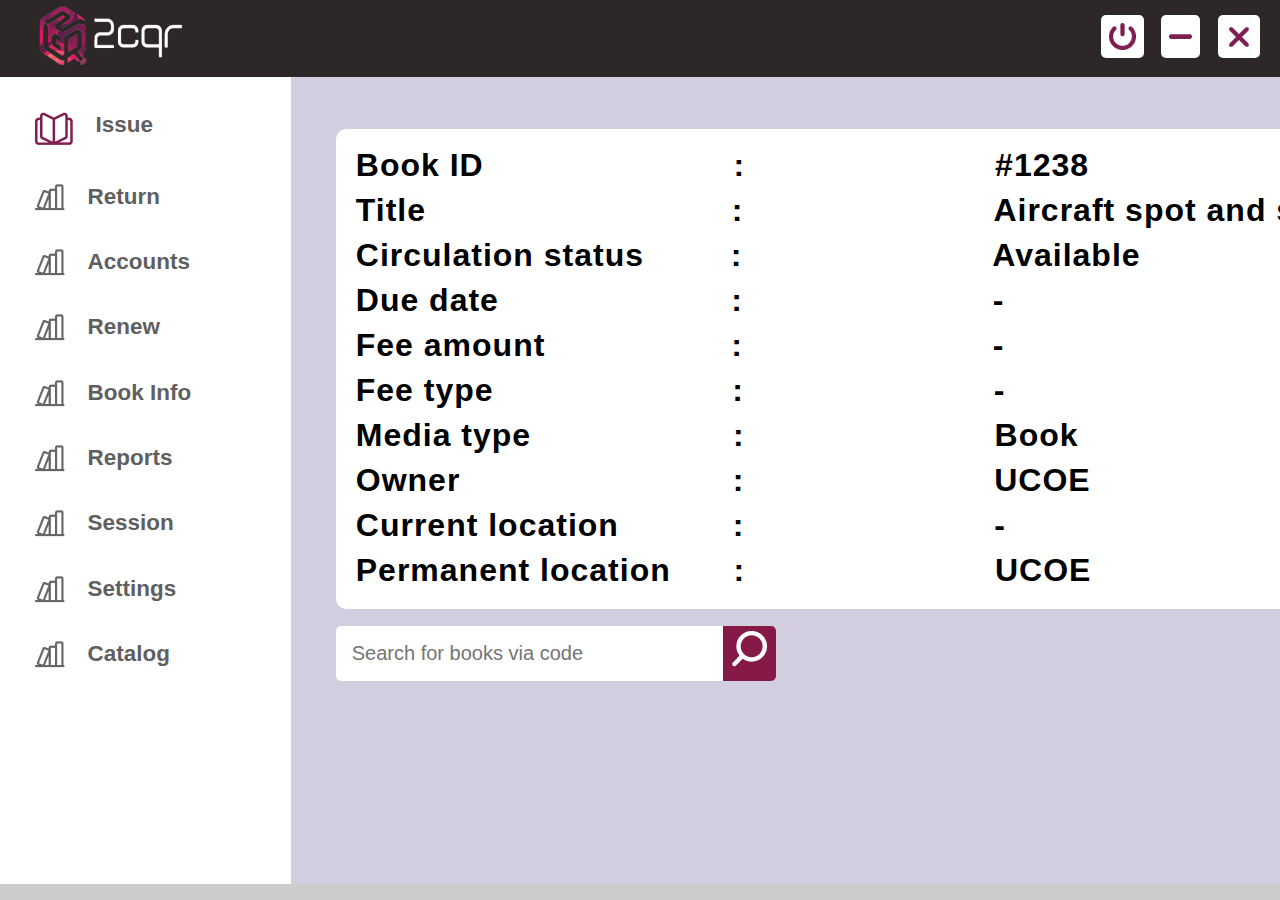
==== page10.html @ 668a7322 "update" ====
<!DOCTYPE html>
<html lang="en">
  <head>
    <meta charset="UTF-8" />
    <meta http-equiv="X-UA-Compatible" content="IE=edge" />
    <meta name="viewport" content="width=device-width, initial-scale=1.0" />
    <title>2CQR</title>
    <link rel="stylesheet" href="./style.css" />

    
      <!-- favicon -->
  <link rel="shortcut icon" href="./images/2CQR-Favicon.png" type="image/x-icon">

  <!-- font awesome cdn -->
  <link rel="stylesheet" href="https://cdnjs.cloudflare.com/ajax/libs/font-awesome/6.4.0/css/all.min.css" integrity="sha512-iecdLmaskl7CVkqkXNQ/ZH/XLlvWZOJyj7Yy7tcenmpD1ypASozpmT/E0iPtmFIB46ZmdtAc9eNBvH0H/ZpiBw==" crossorigin="anonymous" referrerpolicy="no-referrer" />


  </head>
  <body>
    <nav>
      <div class="logo">
        <img src="./images/2CQR-Logo.png" alt="" />
      </div>
      <div class="nav-button">
        <img src="./images/Off.png" alt="" />
        <img src="./images/Mini.png" alt="" />
        <img src="./images/Close.png" alt="" />
      </div>
    </nav>

    <div class="page-9">
      <div class="section-item fixed">
        <div class="section-icon">
          <img src="./images/Menu-icon-active.png" alt="" />
          <a href="http://127.0.0.1:5501/page2.html"><h3>Issue</h3></a>
        </div>
        <div class="section-icon">
          <img src="./images/Menu-icon-inactive.png" alt="" />
          <a href="http://127.0.0.1:5501/page2-5.html"><h3>Return</h3></a>
        </div>
        <div class="section-icon">
          <img src="./images/Menu-icon-inactive.png" alt="" />
          <a href="http://127.0.0.1:5501/page8-5.html.html"><h3>Accounts</h3></a>
        </div>
        <div class="section-icon">
          <img src="./images/Menu-icon-inactive.png" alt="" />
          <a href="http://127.0.0.1:5501/page8.html.html"><h3>Renew</h3></a>
        </div>
        <div class="section-icon">
          <img src="./images/Menu-icon-inactive.png" alt="" />
          <a href="http://127.0.0.1:5501/page10.html"><h3>Book Info</h3></a>
        </div>
        <div class="section-icon">
          <img src="./images/Menu-icon-inactive.png" alt="" />
           <a href="https://2cqr.in/"> <h3>Reports</h3></a>
        </div>
        <div class="section-icon">
          <img src="./images/Menu-icon-inactive.png" alt="" />
           <a href="https://2cqr.in/"> <h3>Session</h3></a>
        </div>
        <div class="section-icon">
          <img src="./images/Menu-icon-inactive.png" alt="" />
          <a href="http://127.0.0.1:5501/page11.html"><h3>Settings</h3></a>
        </div>
        <div class="section-icon">
          <img src="./images/Menu-icon-inactive.png" alt="" />
          <a href="https://2cqr.in/"> <h3>Catalog</h3></a>
        </div>
      </div>
      <div class="section-content position">
        <div class="addres">
          <h1>Book ID            <span class="span-1">:</span>  <span class="span"> #1238</span></h1>
          <h1>Title         <span class="span-2">:</span>    <span class="span">Aircraft spot and seam welding</span></h1>
          <h1>Circulation status          <span class="span-3">:</span>     <span class="span"> Available</span></h1>
          <h1>Due date           <span class="span-4">:</span>   <span class="span"> - </span></h1>
          <h1>Fee amount         <span class="span-5">:</span>     <span class="span"> - </span></h1>
          <h1>Fee type           <span class="span-6">:</span>  <span class="span"> - </span></h1>
          <h1>Media type         <span class="span-7">:</span>     <span class="span"> Book</span></h1>
          <h1>Owner       <span class="span-8">:</span>     <span class="span"> UCOE</span></h1>
          <h1>Current location          <span class="span-9">:</span>     <span class="span"> -</span></h1>
          <h1>Permanent location         <span class="span-10">:</span>    <span class="span"> UCOE</span></h1>
          
        </div>
      <div class="forward">
        <div class="serch">
            <input type="text" placeholder="Search for books via code" />
            <span><img src="./images/Search-icon.png" /></span>
        </div>
        <div class="button">
            <a href="http://127.0.0.1:5501/page9.html"><button class="back">Back</button></a>
            <a href="http://127.0.0.1:5501/page11.html"><button class="Confime">Confirm</button></a>
        </div>
       </div>
      
    </div>
</div>


    <script src="./script.js"></script>
  </body>
</html>
---- style.css ----
/* 
body {
  display: flex;
  justify-content: center;
  height: 100%;
  width: 100%;
  flex-direction: column;
} */

body{
  background-color:  #cccccc;
}

.h5{
  text-align: center;
  font-size: 25px;
  color: #2d2727;
  margin-left: 96px;
    margin-top: 46px;
}

.fa-user:before {
  content: "\f007";
  padding: 20px;
}

.fa-lock:before {
  content: "\f023";
  padding: 20px;
}

.container {
  width: 20rem;
  margin: 0 auto;
  padding-top: 100px;
}

h2 {
  text-align: center;
  margin-bottom: 19px;
  font-size: 30px;
  letter-spacing: 3px;
  color: #851a48;
}

.input-group {
  margin-bottom: 40px;
}

#loginForm {
  background-color: #e5cbd1;
  align-items: center;
  display: flex;
  flex-direction: column;
  border-radius: 20px;
  width: 27rem;
  padding: 30px;
}

.img-new-profile {
  width: 100px;
  justify-content: center;
  margin-top: -5rem;
  margin-bottom: 2rem;
}

.remember {
  display: flex;
  flex-direction: row;
  font-size: 20px;
  font-weight: 600;
  color: #851a48;
}

#rememberMe {
  margin-top: -14px;
  margin-left: -43px;
}

.input-group input {
  width: 110%;
  padding: 10px 30px;
  font-size: 16px;
  border-radius: 5px;
  border: 2px solid white;
}

.input-group input[type="checkbox"] {
  width: 20px;
  display: inline;
  margin-right: 5px;
}

button[type="submit"] {
  width: 10rem;
  padding: 20px;
  font-size: 20px;
  font-weight: 600;
  text-transform: uppercase;
  letter-spacing: 1px;
  color: white;
  border-radius: 40px;
  background-color: #851a48;
  border: 2px solid #851a48;
  margin-bottom: 20px;
}

#forgotLink {
  text-align: center;
  color: #851a48;
  font-weight: 700;
  padding: 20px;
}

/*navbar css */

* {
  margin: 0;
  padding: 0;
  box-sizing: border-box;
  font-family: sans-serif;
}

nav {
  display: flex;
  align-items: center;
  justify-content: space-between;
  background-color: #2d2727;
  padding: 6px 20px;
}

.logo {
  cursor: pointer;
}

.nav-button img {
  padding: 0.5rem;
  background-color: white;
  margin-left: 0.8rem;
  border-radius: 5px;
  cursor: pointer;
  transition: 0.2s;
}

/* .nav-button img:hover {
  background-color: rgb(0, 235, 235);
} */

.nav-button img:nth-child(2) {
  padding-bottom: 1.17rem;
  padding-top: 1.2rem;
}

.nav-button img:nth-child(3) {
  padding-bottom: 0.7rem;
  padding-top: 0.76rem;
  padding-left: 0.7rem;
  padding-right: 0.7rem;
}

.section-icon {
  background-color: white;
  display: flex;
  align-items: flex-start;
  gap: 1.4rem;
  padding: 1.2rem;
  font-size: 1.2rem;
  font-weight: 300;
  color: rgb(77, 77, 77);
  cursor: pointer;
}

.section-icon:hover {
  background-color:  #e5cbd1;
 
}

.section-icon h3 {
  width: 10rem;
}

.section-item {
  padding: 1rem 1rem;
  background-color: white;
}

.page-2 {
  display: flex;
  background-color: #d3cedf;
}

.page-2 .section-content {
  display: flex;
  flex-direction: column;
  align-items: center;
  justify-content: center;
  width: 100%;
  height: 89.7vh;
  gap: 1.5rem;
}

.page-2 .section-content img {
  width: 16rem;
}

.page-2 .section-content p {
  text-decoration: underline;
  font-size: 1.1rem;
  color: rgb(80, 80, 80);
  letter-spacing: 2px;
  cursor: pointer;
}

/*page-3 */

.page-3 {
  display: flex;
  background-color: #d3cedf;
  height: 89.7vh;
  width: 100%;
}
.page-3 .section-content {
  display: flex;
  flex-direction: column;
  align-items: flex-start;
  padding: 20px 45px;
}

.page-3 .addres h1 {
  font-size: 3.5rem;
  letter-spacing: 2px;
  margin-bottom: 0.6rem;
}

.page-3 .addres h4 {
  font-size: 1.3rem;
  font-weight: 600;
  letter-spacing: 1px;
  margin-bottom: 1rem;
}

.page-3 .items {
  background-color: white;
  padding: 1rem;
  width: 100%;
  height: 55vh;
  border-radius: 10px;
}

.page-3 .item-item {
  display: flex;
  align-items: center;
  justify-content: space-between;
}

.input-icons i {
  position: absolute;
}

.input-icons {
  width: 100%;
  margin-bottom: 10px;
}

.icons-fa {
  padding: 10px 0px;
  color: gray;
  min-width: 30px;
  text-align: center;
}

.input-group {
  width: 100%;
  padding: 10px;
  text-align: center;
}

.page-3 .item-item p {
  font-size: 1.1rem;
  letter-spacing: 1px;
  color: black;
}

.page-3 .item-item .item-left,
.item-right {
  display: flex;
  gap: 1.5rem;
}

.page-3 .forward {
  display: flex;
  align-items: center;
  justify-content: space-between;
  gap: 35rem;
  padding: 1rem 0;
  font-size: 20px;
}

/* .new-icon-image{
  baccolor: #801e51;
} */

.page-3 .forward .button {
  display: flex;
  gap: 1rem;
}

.page-3 .forward p {
  text-decoration: underline;
  font-size: 20px;
  letter-spacing: 1px;
  cursor: pointer;
}

.page-3 .forward .button .back {
  padding: 15px 20px;
  font-weight: 600;
  font-size: 22px;
  background-color: white;
  border: none;
  border-radius: 8px;
  cursor: pointer;
  transition: 0.2s;
}

.page-3 .forward .button .Confime {
  padding: 16px 30px;
  font-weight: 600;
  font-size: 20px;
  background-color: #851a48;
  color: white;
  border: none;
  border-radius: 8px;
  cursor: pointer;
  transition: 0.2s;
}

.page-3 .forward input {
  padding: 0.8rem;
  width: 44vh;
  border: none;
  border-top-left-radius: 5px;
  border-bottom-left-radius: 5px;
  font-size: 24px;
}

.page-3 .forward .serch {
  display: flex;
}

.page-3 .forward span {
  background-color: #851a48;
  padding: 0.3rem 0.5rem;
  border-top-right-radius: 5px;
  border-bottom-right-radius: 5px;
}

.page-3 .forward span img {
  width: 41px;
  border: none;
  cursor: pointer;
  background-color: #851a48;
}

/* page-4 */

.page-4 {
  display: flex;
  background-color: #d3cedf;
  height: 89.7vh;
  width: 100%;
}
.page-4 .section-content {
  display: flex;
  flex-direction: column;
  align-items: flex-start;
  padding: 20px 45px;
}

.page-4 .addres h1 {
  font-size: 3.5rem;
  letter-spacing: 2px;
  margin-bottom: 0.6rem;
}

.page-4 .addres h4 {
  font-size: 1.3rem;
  font-weight: 600;
  letter-spacing: 1px;
  margin-bottom: 1rem;
}

.page-4 .items {
  background-color: white;
  padding: 1rem;
  width: 100%;
  height: 55vh;
  border-radius: 10px;
}

.page-4 .item-item {
  display: flex;
  align-items: center;
  justify-content: space-between;
  margin-bottom: 10px;
}

.input-icons i {
  position: absolute;
}

.input-icons {
  width: 100%;
  margin-bottom: 10px;
}

.icons-fa {
  padding: 10px 0px;
  color: gray;
  min-width: 30px;
  text-align: center;
}

.input-group {
  width: 100%;
  padding: 10px;
  text-align: center;
}

.page-4 .item-item p {
  font-size: 1.1rem;
  letter-spacing: 1px;
  color: rgb(0, 0, 85);
  margin-left: 7px;
}

.page-4 .item-item .item-left,
.item-right {
  display: flex;
  gap: 1.5rem;
}

.page-4 .forward {
  display: flex;
  align-items: center;
  justify-content: space-between;
  gap: 35rem;
  padding: 1rem 0;
}

.page-4 .forward .button {
  display: flex;
  gap: 1rem;
}

.page-4 .forward p {
  text-decoration: underline;
  font-size: 20px;
  letter-spacing: 1px;
  cursor: pointer;
}

.page-4 .forward .button .back {
  padding: 16px 30px;
  font-weight: 600;
  font-size: 14px;
  background-color: white;
  border: none;
  border-radius: 8px;
  cursor: pointer;
  transition: 0.2s;
}

.page-4 .forward .button .Confime {
  padding: 16px 30px;
  font-weight: 600;
  font-size: 20px;
  background-color: #851a48;
  color: white;
  border: none;
  border-radius: 8px;
  cursor: pointer;
  transition: 0.2s;
}

.page-4 .forward input {
  padding: 0.8rem;
  width: 40vh;
  border: none;
  border-top-left-radius: 5px;
  border-bottom-left-radius: 5px;
}

.page-4 .forward .serch {
  display: flex;
}

.page-4 .forward span {
  background-color: #851a48;
  padding: 0.3rem 0.5rem;
  border-top-right-radius: 5px;
  border-bottom-right-radius: 5px;
}

.page-4 .forward span img {
  width: 30px;
  border: none;
  cursor: pointer;
  background-color: #851a48;
}

.item-item {
  display: flex;
  flex-direction: row;
}
.items-items {
  display: flex;
  flex-direction: row;
  justify-content: space-between;
  margin-top: 10px;
}
.items-left {
  display: flex;
  flex-direction: row;
  gap: 55px;
}
.items-right {
  display: flex;
  flex-direction: row;
}

/* page-5 */
.page-5 {
  display: flex;
  background-color: #d3cedf;
  height: 89.7vh;
  width: 100%;
}
.page-5 .section-content {
  display: flex;
  flex-direction: column;
  align-items: flex-start;
  padding: 20px 45px;
}

.page-5 .addres h1 {
  font-size: 3.5rem;
  letter-spacing: 2px;
  margin-bottom: 0.6rem;
}

.page-5 .addres h4 {
  font-size: 1.3rem;
  font-weight: 600;
  letter-spacing: 1px;
  margin-bottom: 1rem;
}

.page-5 .items {
  background-color: white;
  padding: 1rem;
  width:85rem;
  height: 55vh;
  border-radius: 10px;
}

.page-5 .item-item {
  display: flex;
  align-items: center;
  justify-content: space-between;
  margin-bottom: 10px;
}

.input-group {
  width: 100%;
  padding: 10px;
  text-align: center;
}

.page-5 .item-item p {
  font-size: 1.1rem;
  letter-spacing: 1px;
  color: rgb(0, 0, 85);
  margin-left: 7px;
}

.page-5 .item-item .item-left,
.item-right {
  display: flex;
  gap: 1.5rem;
}

.page-5 .forward {
  display: flex;
  align-items: center;
  justify-content: space-between;
  gap: 35rem;
  padding: 1rem 0;
}

.page-5 .forward .button {
  display: flex;
  gap: 1rem;
}

.page-5 .forward p {
  text-decoration: underline;
  font-size: 20px;
  letter-spacing: 1px;
  cursor: pointer;
}


.page-5 .forward input {
  padding: 0.8rem;
  width: 40vh;
  border: none;
  border-top-left-radius: 5px;
  border-bottom-left-radius: 5px;
}

.page-5 .forward .serch {
  display: flex;
}

.page-5 .forward span {
  background-color: #851a48;
  padding: 0.3rem 0.5rem;
  border-top-right-radius: 5px;
  border-bottom-right-radius: 5px;
}

.page-5 .forward span img {
  width: 30px;
  border: none;
  cursor: pointer;
  background-color: #851a48;
}

.item-item {
  display: flex;
  flex-direction: row;
}
.items-items {
  display: flex;
  flex-direction: row;
  justify-content: space-between;
  margin-top: 10px;
}
.items-left {
  display: flex;
  flex-direction: row;
  gap: 55px;
}
.items-right {
  display: flex;
  flex-direction: row;
}

.exits {
  width: 6rem;
  height: 3rem;
  border-radius: 10px;
  border-color: #d3cedf;
  margin-left: 79rem;
}

/* page-6 */
.page-4 {
  display: flex;
  background-color: #d3cedf;
  height: 89.7vh;
  width: 100%;
}
.page-4 .section-content {
  display: flex;
  flex-direction: column;
  align-items: flex-start;
  padding: 20px 45px;
}

.page-4 .addres h1 {
  color: #851a48;
  font-size: 3.5rem;
  letter-spacing: 2px;
  margin-bottom: 0.6rem;
}

.page-4 .addres h4 {
  font-size: 1.3rem;
  font-weight: 600;
  letter-spacing: 1px;
  margin-bottom: 1rem;
}

.page-4 .items {
  background-color: white;
  padding: 1rem;
  width: 100%;
  height: 55vh;
  border-radius: 10px;
}

.page-4 .item-item {
  display: flex;
  align-items: center;
  justify-content: space-between;
  margin-bottom: 10px;
}

.input-icons i {
  position: absolute;
}

.input-icons {
  width: 100%;
  margin-bottom: 10px;
}

.icons-fa {
  padding: 10px 0px;
  color: gray;
  min-width: 30px;
  text-align: center;
}

.input-group {
  width: 100%;
  padding: 10px;
  text-align: center;
}

.page-4 .item-item p {
  font-size: 1.1rem;
  letter-spacing: 1px;
  color: rgb(0, 0, 85);
  margin-left: 7px;
}

.page-4 .item-item .item-left,
.item-right {
  display: flex;
  gap: 1.5rem;
}

.page-4 .forward {
  display: flex;
  align-items: center;
  justify-content: space-between;
  gap: 35rem;
  padding: 1rem 0;
}

.page-4 .forward .button {
  display: flex;
  gap: 1rem;
}

.page-4 .forward p {
  text-decoration: underline;
  font-size: 20px;
  letter-spacing: 1px;
  cursor: pointer;
}

.page-4 .forward .button .back {
  padding: 12px 24px;
  font-weight: 600;
  font-size: 22px;
  background-color: white;
  border: none;
  border-radius: 8px;
  cursor: pointer;
  transition: 0.2s;
}

.page-4 .forward .button .Confime {
  padding: 16px 30px;
  font-weight: 600;
  font-size: 20px;
  background-color: #851a48;
  color: white;
  border: none;
  border-radius: 8px;
  cursor: pointer;
  transition: 0.2s;
}

.page-4 .forward input {
  padding: 0.8rem;
  width: 40vh;
  border: none;
  border-top-left-radius: 5px;
  border-bottom-left-radius: 5px;
}

.page-4 .forward .serch {
  display: flex;
}

.page-4 .forward span {
  background-color: #851a48;
  padding: 0.3rem 0.5rem;
  border-top-right-radius: 5px;
  border-bottom-right-radius: 5px;
}

.page-4 .forward span img {
  width: 30px;
  border: none;
  cursor: pointer;
  background-color: #851a48;
}

.item-item {
  display: flex;
  flex-direction: row;
}
.items-items {
  display: flex;
  flex-direction: row;
  justify-content: space-between;
  margin-top: 10px;
}
.items-left {
  display: flex;
  flex-direction: row;
  gap: 55px;
}
.items-right {
  display: flex;
  flex-direction: row;
}

/* page-10 */
.page-10 {
  display: flex;
  background-color: #d3cedf;
  height: 89.7vh;
  width: 100%;
}
.page-10 .section-content {
  display: flex;
  flex-direction: column;
  align-items: flex-start;
  padding: 20px 45px;
}

.page-10 .addres h1 {
  font-size: 5rem;
  color: #851a48;
  letter-spacing: 2px;
  margin-bottom: 3rem;
  margin-bottom: 3rem;
    font-size: 7rem;
    margin-top: 12rem;
}

.page-10 .addres h4 {
  font-size: 30px;
  font-weight: 600;
  letter-spacing: 1px;
  margin-bottom: 1rem;
}

.page-10 .items {
  background-color: white;
  padding: 1rem;
  width:85rem;
  height: 55vh;
  border-radius: 10px;
}

.page-10 .item-item {
  display: flex;
  align-items: center;
  justify-content: space-between;
  margin-bottom: 10px;
}

.input-icons i {
  position: absolute;
  
}

.input-icons {
  width: 100%;
  margin-bottom: 10px;
}

.icons-fa {
  padding: 12px 0px;
  color: gray;
  min-width: 30px;
  text-align: center;
}

.input-group {
  width: 70%;
  height: 20px;
  font-size: 20px;
  text-align: center;
}

.input-group input{
  width: 20.7rem;
  height: 50px;
  font-size: 24px;
  margin-left: 12px;
}

/* page-9 */

.page-9 {
  display: flex;
  background-color: #d3cedf;
  height: 89.7vh;
  width: 100%;
}
.page-9 .section-content {
  display: flex;
  flex-direction: column;
  align-items: flex-start;
  padding: 20px 45px;
  border-radius: 10px;
}

.page-9 .addres{
  background-color: white;
  padding: 20px;
  margin-top: 2rem;
  width: 77rem;
  letter-spacing: 1px;
  padding-top: 10px;
  border-radius: 10px;
}
.page-9 .addres h1{
  margin-top: 8px;
}

.page-9 .addres .span{
   margin-left: 15rem;
}

.page-9 .addres .span-1{
  margin-left: 15rem;
}

.page-9 .addres .span-2{
  margin-left: 18.5rem;
}
.page-9 .addres .span-3{
  margin-left: 4.8rem;
}
.page-9 .addres .span-4{
  margin-left: 13.9rem;
}
.page-9 .addres .span-5{
  margin-left: 11rem;
}
.page-9 .addres .span-6{
  margin-left: 14.3rem;
}
.page-9 .addres .span-7{
  margin-left: 12rem;
}
.page-9 .addres .span-8{
  margin-left: 16.4rem;
}
.page-9 .addres .span-9{
  margin-left: 6.5rem;
}
.page-9 .addres .span-10{
  margin-left: 3.3rem;
}


.page-9 .forward {
  display: flex;
  align-items: center;
  justify-content: space-between;
  gap: 35rem;
  padding: 1rem 0;
}

.page-9 .forward .button {
  display: flex;
  gap: 1rem;
}

.page-9 .forward p {
  text-decoration: underline;
  font-size: 20px;
  letter-spacing: 1px;
  cursor: pointer;
}


.page-9 .forward input {
  padding: 1rem;
  width: 43vh;
  font-size: 20px;
  border: none;
  border-top-left-radius: 5px;
  border-bottom-left-radius: 5px;
}

.page-9 .forward .serch {
  display: flex;
}

.page-9 .forward span {
  background-color: #851a48;
  padding: 0.3rem 0.5rem;
  border-top-right-radius: 5px;
  border-bottom-right-radius: 5px;
}

.page-9 .forward span img {
  width: 37px;
  border: none;
  cursor: pointer;
  background-color: #851a48;
}

.page-9 .forward .button .back {
  padding: 16px 30px;
  font-weight: 600;
  font-size: 20px;
  background-color: white;
  border: none;
  border-radius: 8px;
  cursor: pointer;
  transition: 0.2s;
}

.page-9 .forward .button .Confime {
  padding: 16px 30px;
  font-weight: 600;
  font-size: 20px;
  background-color: #851a48;
  color: white;
  border: none;
  border-radius: 8px;
  cursor: pointer;
  transition: 0.2s;
}

/* page-8 */
/* page-8 */
.page-8 {
  display: flex;
  background-color: #d3cedf;
  height: 89.7vh;
  width: 100%;
}
.page-8 .section-content {
  display: flex;
  flex-direction: column;
  align-items: flex-start;
  padding: 20px 45px;
}

.page-8 .addres h1 {
  font-size: 5rem;
  color: #851a48;
  letter-spacing: 2px;
  margin-bottom: 3rem;
  margin-bottom: 3rem;
    font-size: 7rem;
    margin-top: 12rem;
}

.page-8 .addres h4 {
  font-size: 30px;
  font-weight: 600;
  letter-spacing: 1px;
  margin-bottom: 1rem;
}

.page-8 .addres .link{
  margin-top: 8rem;
  font-size: 22px;
  text-decoration: underline;
  cursor: pointer;
}

/*page-8 */

.page-8 {
  display: flex;
  background-color: #D3CEDF;
  height: 89.7vh;
}
 .page-8 .section-content {
  display: flex;
  flex-direction: column;
  align-items: flex-start;
  padding: 20px 45px;
 }

 .page-8 .addres h1 {
  font-size: 3.5rem;
  letter-spacing: 2px;
  margin-bottom: .6rem;
 }

 .page-8 .addres h4 {
  font-size: 1.3rem;
  font-weight: 600;
  letter-spacing: 1px;
  margin-bottom: 1rem;
 }

 .page-8 .items {
  background-color: white;
  padding: 1rem;
  width: 100%;
  height: 55vh;
  border-radius: 10px;
 }

 .page-8 .item-item {
  display: flex;
  align-items: center;
  justify-content: space-between;
 }

 .page-8 .item-item p {
  font-size: 1.1rem;
  letter-spacing: 1px;
  color: rgb(0, 0, 85);
 }

 .page-8 .item-item .item-left, .item-right {
  display: flex;
  gap: 1.5rem;
 }

 .page-8 .forward {
  display: flex;
  align-items: center;
  justify-content: space-between;
  gap: 35rem;
  padding: 1rem 0;
 }

 .page-8 .forward .button {
  display: flex;
  gap: 1rem;
 }

 .page-8 .forward p {
  text-decoration: underline;
  font-size: 20px;
  letter-spacing: 1px;
  cursor: pointer;
 }

 .page-8 .forward .button .back {
  padding: 16px 30px;
  font-weight: 600;
  font-size: 14px;
  background-color: white;
  border: none;
  border-radius: 8px;
  cursor: pointer;
  transition: .2s;
  margin-left: 60rem;
 }


 
/*page-8-5 */

.page-8-5 {
  display: flex;
  background-color: #D3CEDF;
  height: 89.7vh;
}
 .page-8-5 .section-content {
  display: flex;
  flex-direction: column;
  align-items: flex-start;
  padding: 20px 45px;
 }

 .page-8-5 .addres h1 {
  font-size: 3.5rem;
  letter-spacing: 2px;
  margin-bottom: .6rem;
 }

 .page-8-5 .addres h4 {
  font-size: 1.3rem;
  font-weight: 600;
  letter-spacing: 1px;
  margin-bottom: 1rem;
 }

 .page-8-5 .items {
  background-color: white;
  padding: 1rem;
  width: 100%;
  height: 55vh;
  border-radius: 10px;
 }

 .page-8-5 .item-item {
  display: flex;
  align-items: center;
  justify-content: space-between;
 }

 .page-8-5 .item-item p {
  font-size: 1.1rem;
  letter-spacing: 1px;
  color: #801e51;
 }

 .page-8-5 .item-item .item-left, .item-right {
  display: flex;
  gap: 1.5rem;
 }

 .page-8-5 .forward {
  display: flex;
  align-items: center;
  justify-content: space-between;
  gap: 35rem;
  padding: 1rem 0;
  margin-left: 7rem;
 }

 .page-8-5 .forward .button {
  display: flex;
  gap: 1rem;
 }

 .page-8-5 .forward p {
  text-decoration: underline;
  font-size: 20px;
  letter-spacing: 1px;
  cursor: pointer;
 }

 .page-8-5 .forward .button .back {
  padding: 16px 30px;
  font-weight: 600;
  font-size: 14px;
  background-color: white;
  border: none;
  border-radius: 8px;
  cursor: pointer;
  transition: .2s;
  margin-left: 55rem;
 }

 .page-8-5 .forward .button .Confime {
  padding: 18px 30px;
  font-weight: 600;
  font-size: 14px;
  background-color: #801e51;
  color: white;
  border: none;
  border-radius: 8px;
  cursor: pointer;
  transition: .2s;
 }

 .title-head-4{
  font-size: 20px;
  margin-bottom: 20px;
 }

 .head-4{
  padding: 10px;
 }

 .items-container{
  display: flex;
  color: grey;
 }

 .items-container-2{
  margin-left:14rem;
 }

 .items-container-3 {
  margin-left:8rem;

 }

 .items-container-1 {
  margin-left:3rem;

 }

 .items-container-4 {
  margin-left:10rem;

 }

 .head-5{
  background-color: #851a48;
  color: white;
  padding: 10px;
  border-radius: 15px;
 }

 .head-6{
  padding: 10px;
  margin-left: 1px;
  color: #851a48;

 }

 #checkbox{
    color: #851a48;
 }

 .back{
  background-color: white;
  color: black;
  width: 6rem;
  height: 3.5rem;
  font-size: 20px;
  font-weight: 500;
  border-radius: 8px;
  border: 2px solid white;
 }

 .head-7{
  padding: 10px;
  margin-left: 1px;
  background-color: #801e51;
  color: white;
  border-radius: 10px;

 }

 .para-1-1{
  margin-left: 1rem;
 }

 .items-left{
  padding: 2px;
 }

 .span-right-11{
  margin-right: 1rem;
  font-size: 14px;
 }

 .span-right-12{
  margin-right: 7rem;
  font-size: 14px;
 }

 .span-right-13{
 margin-left: -88px;
 }

 .span-right-122{
  margin-right:11rem;
  font-size: 14px;
 }

 a{
  border: none;
  text-decoration: none;
  color: #5f5f5f;
 }

 a:hover{
  color: black;
  
 }
 .back-2{
  margin-top: 1.8rem;
  width: 5rem;
  height: 3rem;
  border-radius: 8px;
  border: white;
  font-size: 20px;
 }

 .Confime-2{
  margin-top: 1.8rem;
  width: 6rem;
  height: 3rem;
  margin-left: 2rem ;
  border-radius: 8px;
  border: #851a48;
  background-color: #851a48;
  font-size: 20px;
  color: white;
 }

 .button-2{
  margin-left: 72rem;
 }

 .heading-main-1{
  color: #851a48;
 }
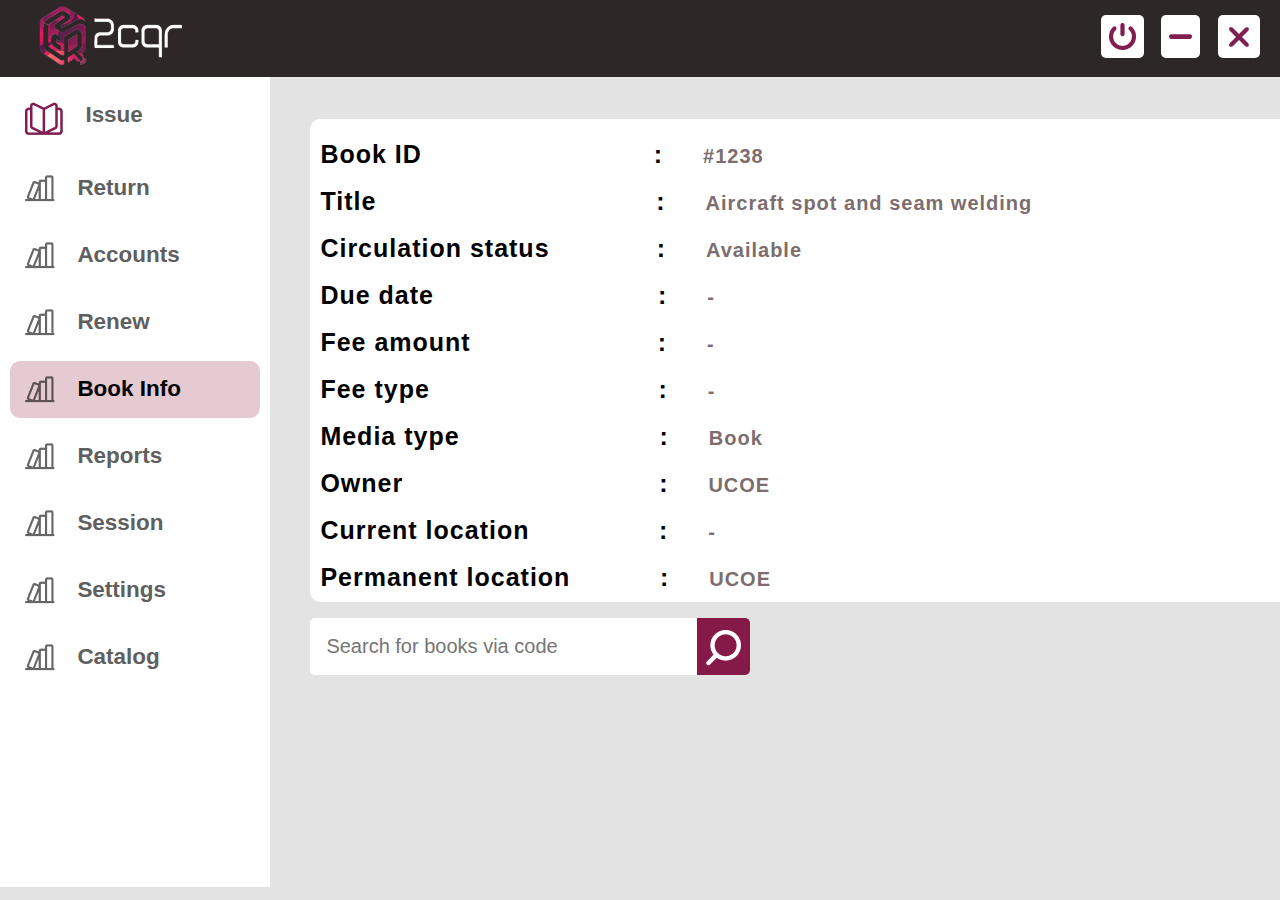
==== commit ed6e5baa: "update all" ====
--- a/page10.html
+++ b/page10.html
@@ -31,39 +31,39 @@
     <div class="page-9">
       <div class="section-item fixed">
         <div class="section-icon">
-          <img src="./images/Menu-icon-active.png" alt="" />
+          <img src="./images/Menu-icon-active.png"  id="issue-link" id="return-link"  alt="" />
           <a href="http://127.0.0.1:5501/page2.html"><h3>Issue</h3></a>
         </div>
         <div class="section-icon">
-          <img src="./images/Menu-icon-inactive.png" alt="" />
+          <img src="./images/Menu-icon-inactive.png"  id="issue-link" id="return-link"  alt="" />
           <a href="http://127.0.0.1:5501/page2-5.html"><h3>Return</h3></a>
         </div>
         <div class="section-icon">
-          <img src="./images/Menu-icon-inactive.png" alt="" />
+          <img src="./images/Menu-icon-inactive.png"   id="issue-link" id="return-link" alt="" />
           <a href="http://127.0.0.1:5501/page8-5.html.html"><h3>Accounts</h3></a>
         </div>
         <div class="section-icon">
-          <img src="./images/Menu-icon-inactive.png" alt="" />
+          <img src="./images/Menu-icon-inactive.png"  id="issue-link" id="return-link"  alt="" />
           <a href="http://127.0.0.1:5501/page8.html.html"><h3>Renew</h3></a>
         </div>
-        <div class="section-icon">
-          <img src="./images/Menu-icon-inactive.png" alt="" />
+        <div class="section-icon active">
+          <img src="./images/Menu-icon-inactive.png"  id="issue-link" id="return-link"  alt="" />
           <a href="http://127.0.0.1:5501/page10.html"><h3>Book Info</h3></a>
         </div>
         <div class="section-icon">
-          <img src="./images/Menu-icon-inactive.png" alt="" />
+          <img src="./images/Menu-icon-inactive.png"  id="issue-link" id="return-link"  alt="" />
            <a href="https://2cqr.in/"> <h3>Reports</h3></a>
         </div>
         <div class="section-icon">
-          <img src="./images/Menu-icon-inactive.png" alt="" />
+          <img src="./images/Menu-icon-inactive.png"  id="issue-link" id="return-link"  alt="" />
            <a href="https://2cqr.in/"> <h3>Session</h3></a>
         </div>
         <div class="section-icon">
-          <img src="./images/Menu-icon-inactive.png" alt="" />
+          <img src="./images/Menu-icon-inactive.png"  id="issue-link" id="return-link"  alt="" />
           <a href="http://127.0.0.1:5501/page11.html"><h3>Settings</h3></a>
         </div>
         <div class="section-icon">
-          <img src="./images/Menu-icon-inactive.png" alt="" />
+          <img src="./images/Menu-icon-inactive.png"  id="issue-link" id="return-link"  alt="" />
           <a href="https://2cqr.in/"> <h3>Catalog</h3></a>
         </div>
       </div>
@@ -87,8 +87,7 @@
             <span><img src="./images/Search-icon.png" /></span>
         </div>
         <div class="button">
-            <a href="http://127.0.0.1:5501/page9.html"><button class="back">Back</button></a>
-            <a href="http://127.0.0.1:5501/page11.html"><button class="Confime">Confirm</button></a>
+            <a href="http://127.0.0.1:5501/page9.html"><button class="new-exit">Exit</button></a>
         </div>
        </div>
       
--- a/style.css
+++ b/style.css
@@ -7,16 +7,20 @@
   flex-direction: column;
 } */
 
-body{
-  background-color:  #cccccc;
-}
-
-.h5{
+body {
+  background-color: #e3e3e3;
+}
+a{
+  text-decoration: none;
+  color: #5f5f5f;
+}
+
+.h5 {
   text-align: center;
   font-size: 25px;
   color: #2d2727;
   margin-left: 96px;
-    margin-top: 46px;
+  margin-top: 46px;
 }
 
 .fa-user:before {
@@ -27,6 +31,33 @@
 .fa-lock:before {
   content: "\f023";
   padding: 20px;
+}
+
+.search-bar-container{
+  display: flex;
+  width: 25rem;
+  border: white;
+}
+
+.search-bar
+{
+  width: 22rem;
+  height: 3rem;
+  justify-content: start;
+  text-align: start;
+  align-items: start;
+  align-self: self-start;
+  border: white;
+  padding-left: 254px;
+  border: #fff;
+}
+
+.icon-searh-png{
+  background-color: #801e51;
+  height: 3rem;
+  padding: 10px;
+  border: #801e51;
+
 }
 
 .container {
@@ -47,6 +78,13 @@
   margin-bottom: 40px;
 }
 
+.bar-container{
+  display: flex;
+  width: 30px;
+  height: 2rem;
+  padding: 1px;
+}
+
 #loginForm {
   background-color: #e5cbd1;
   align-items: center;
@@ -74,15 +112,16 @@
 
 #rememberMe {
   margin-top: -14px;
-  margin-left: -43px;
+  margin-left: -55px;
 }
 
 .input-group input {
   width: 110%;
   padding: 10px 30px;
   font-size: 16px;
-  border-radius: 5px;
+  border-radius: 10px;
   border: 2px solid white;
+  font-weight: 400;
 }
 
 .input-group input[type="checkbox"] {
@@ -104,6 +143,7 @@
   border: 2px solid #851a48;
   margin-bottom: 20px;
 }
+
 
 #forgotLink {
   text-align: center;
@@ -142,9 +182,7 @@
   transition: 0.2s;
 }
 
-/* .nav-button img:hover {
-  background-color: rgb(0, 235, 235);
-} */
+
 
 .nav-button img:nth-child(2) {
   padding-bottom: 1.17rem;
@@ -158,21 +196,35 @@
   padding-right: 0.7rem;
 }
 
+/* .page-2 .herf-h3{
+  width: 1rem;
+} */
+
 .section-icon {
   background-color: white;
   display: flex;
   align-items: flex-start;
   gap: 1.4rem;
-  padding: 1.2rem;
+  padding: 15px;
   font-size: 1.2rem;
+  margin: 10px;
+  
+  border-radius: 10px;
   font-weight: 300;
   color: rgb(77, 77, 77);
   cursor: pointer;
 }
 
+.active{
+  background-color: #e5cbd1;
+}
+.active h3{
+  color: black !important;
+}
+
+
 .section-icon:hover {
-  background-color:  #e5cbd1;
- 
+  background-color: #e5cbd1 !important;
 }
 
 .section-icon h3 {
@@ -180,13 +232,14 @@
 }
 
 .section-item {
-  padding: 1rem 1rem;
+  padding: -1rem 1rem;
   background-color: white;
 }
 
 .page-2 {
   display: flex;
-  background-color: #d3cedf;
+  background-color: #e3e3e3;
+  
 }
 
 .page-2 .section-content {
@@ -211,43 +264,43 @@
   cursor: pointer;
 }
 
-/*page-3 */
-
-.page-3 {
-  display: flex;
-  background-color: #d3cedf;
+/* page-2-5 */
+.page-2-5 {
+  display: flex;
+  background-color: #e3e3e3;
+  
   height: 89.7vh;
   width: 100%;
 }
-.page-3 .section-content {
+.page-2-5 .section-content {
   display: flex;
   flex-direction: column;
   align-items: flex-start;
   padding: 20px 45px;
 }
 
-.page-3 .addres h1 {
+.page-2-5 .addres h1 {
   font-size: 3.5rem;
   letter-spacing: 2px;
   margin-bottom: 0.6rem;
 }
 
-.page-3 .addres h4 {
+.page-2-5 .addres h4 {
   font-size: 1.3rem;
   font-weight: 600;
   letter-spacing: 1px;
   margin-bottom: 1rem;
 }
 
-.page-3 .items {
+.page-2-5 .items {
   background-color: white;
   padding: 1rem;
-  width: 100%;
-  height: 55vh;
+  width: 70rem;
+  height: 50vh;
   border-radius: 10px;
 }
 
-.page-3 .item-item {
+.page-2-5 .item-item {
   display: flex;
   align-items: center;
   justify-content: space-between;
@@ -275,67 +328,77 @@
   text-align: center;
 }
 
-.page-3 .item-item p {
+.page-2-5 .item-item p {
   font-size: 1.1rem;
   letter-spacing: 1px;
   color: black;
 }
 
-.page-3 .item-item .item-left,
-.item-right {
+.page-2-5 .item-item .item-left {
   display: flex;
   gap: 1.5rem;
 }
 
-.page-3 .forward {
+.page-2-5 .item-item .item-right {
+  display: flex;
+  gap: 1.5rem;
+}
+
+
+
+.page-2-5 .forward {
+  
+  display: flex;
+    align-items: center;
+    justify-content: space-between;
+    gap: 35rem;
+    padding: 1rem 0;
+    width: 70rem;
+}
+
+.new-icon-img{
+  background-color: white;
+}
+
+.page-2 .forward {
   display: flex;
   align-items: center;
   justify-content: space-between;
-  gap: 35rem;
+  gap: 33rem;
   padding: 1rem 0;
-  font-size: 20px;
-}
-
-/* .new-icon-image{
-  baccolor: #801e51;
-} */
-
-.page-3 .forward .button {
+  width: 66rem;
+}
+
+.page-2 .forward .button {
   display: flex;
   gap: 1rem;
 }
 
-.page-3 .forward p {
+
+
+  .page-2 .forward .button .back {
+  padding: 15px 30px;
+  font-weight: 600;
+  font-size: 14px;
+  background-color: white;
+  border: none;
+  border-radius: 8px;
+  cursor: pointer;
+  transition: 0.2s;
+  margin-right: 7px;
+} 
+
+
+
+.page-2-5 .forward p {
   text-decoration: underline;
   font-size: 20px;
   letter-spacing: 1px;
   cursor: pointer;
 }
 
-.page-3 .forward .button .back {
-  padding: 15px 20px;
-  font-weight: 600;
-  font-size: 22px;
-  background-color: white;
-  border: none;
-  border-radius: 8px;
-  cursor: pointer;
-  transition: 0.2s;
-}
-
-.page-3 .forward .button .Confime {
-  padding: 16px 30px;
-  font-weight: 600;
-  font-size: 20px;
-  background-color: #851a48;
-  color: white;
-  border: none;
-  border-radius: 8px;
-  cursor: pointer;
-  transition: 0.2s;
-}
-
-.page-3 .forward input {
+
+.page-2-5 .forward input {
   padding: 0.8rem;
   width: 44vh;
   border: none;
@@ -344,65 +407,69 @@
   font-size: 24px;
 }
 
-.page-3 .forward .serch {
-  display: flex;
-}
-
-.page-3 .forward span {
+.page-2-5 .forward .serch {
+  display: flex;
+}
+
+.page-2-5 .forward span {
   background-color: #851a48;
   padding: 0.3rem 0.5rem;
   border-top-right-radius: 5px;
   border-bottom-right-radius: 5px;
 }
 
-.page-3 .forward span img {
+.page-2-5 .forward span img {
   width: 41px;
   border: none;
   cursor: pointer;
   background-color: #851a48;
-}
-
-/* page-4 */
-
-.page-4 {
-  display: flex;
-  background-color: #d3cedf;
+  padding: 6px;
+}
+
+
+
+
+/*page-3 */
+
+.page-3 {
+  display: flex;
+  background-color: #e3e3e3;
+  
   height: 89.7vh;
   width: 100%;
 }
-.page-4 .section-content {
+.page-3 .section-content {
   display: flex;
   flex-direction: column;
   align-items: flex-start;
   padding: 20px 45px;
 }
 
-.page-4 .addres h1 {
+.page-3 .addres h1 {
   font-size: 3.5rem;
   letter-spacing: 2px;
   margin-bottom: 0.6rem;
 }
 
-.page-4 .addres h4 {
+.page-3 .addres h4 {
   font-size: 1.3rem;
   font-weight: 600;
   letter-spacing: 1px;
   margin-bottom: 1rem;
 }
 
-.page-4 .items {
+.page-3 .items {
   background-color: white;
   padding: 1rem;
-  width: 100%;
-  height: 55vh;
+  width: 68rem;
+  height: 50vh;
   border-radius: 10px;
 }
 
-.page-4 .item-item {
+.page-3 .item-item {
   display: flex;
   align-items: center;
   justify-content: space-between;
-  margin-bottom: 10px;
 }
 
 .input-icons i {
@@ -427,10 +494,170 @@
   text-align: center;
 }
 
+.page-3 .item-item p {
+  font-size: 1.1rem;
+  letter-spacing: 1px;
+  color: black;
+}
+
+.page-3 .item-item .item-left,
+.item-right {
+  display: flex;
+  gap: 1.5rem;
+}
+
+.page-3 .forward {
+  display: flex;
+  align-items: center;
+  justify-content: space-between;
+  gap: 36rem;
+  padding: 1rem 0;
+  font-size: 20px;
+  /* margin-right: -30px; */
+}
+
+.page-3 .forward-p {
+  font-size: 10px;
+}
+/* .new-icon-image{
+  baccolor: #801e51;
+} */
+
+.page-3 .forward .button {
+  display: flex;
+  gap: -7rem;
+}
+
+.page-3 .forward p {
+  text-decoration: underline;
+  font-size: 20px;
+  letter-spacing: 1px;
+  cursor: pointer;
+}
+
+.page-3 .forward .button .back {
+  padding: 15px 20px;
+  font-weight: 600;
+  font-size: 22px;
+  background-color: white;
+  border: none;
+  border-radius: 8px;
+  cursor: pointer;
+  transition: 0.2s;
+  margin-left: -8rem;
+}
+
+.page-3 .forward .button .Confime {
+  padding: 16px 30px;
+  font-weight: 600;
+  font-size: 20px;
+  background-color: #851a48;
+  color: white;
+  border: none;
+  border-radius: 8px;
+  cursor: pointer;
+  transition: 0.2s;
+  margin-right: 20px;
+}
+
+.page-3 .forward input {
+  padding: 0.8rem;
+  width: 44vh;
+  border: none;
+  border-top-left-radius: 5px;
+  border-bottom-left-radius: 5px;
+  font-size: 24px;
+}
+
+.page-3 .forward .serch {
+  display: flex;
+}
+
+.page-3 .forward span {
+  background-color: #851a48;
+  padding: 0.3rem 0.5rem;
+  border-top-right-radius: 5px;
+  border-bottom-right-radius: 5px;
+}
+
+.page-3 .forward span img {
+  width: 41px;
+  border: none;
+  cursor: pointer;
+  background-color: #851a48;
+  padding: 6px;
+}
+
+/* page-4 */
+
+.page-4 {
+  display: flex;
+  background-color: #e3e3e3;
+  
+  height: 89.7vh;
+  width: 100%;
+}
+.page-4 .section-content {
+  display: flex;
+  flex-direction: column;
+  align-items: flex-start;
+  padding: 20px 45px;
+}
+
+.page-4 .addres h1 {
+  font-size: 3.5rem;
+  letter-spacing: 2px;
+  margin-bottom: 0.6rem;
+}
+
+.page-4 .addres h4 {
+  font-size: 1.3rem;
+  font-weight: 600;
+  letter-spacing: 1px;
+  margin-bottom: 1rem;
+}
+
+.page-4 .items {
+  background-color: white;
+  padding: 1rem;
+  width: 100%;
+  height: 55vh;
+  border-radius: 10px;
+}
+
+.page-4 .item-item {
+  display: flex;
+  align-items: center;
+  justify-content: space-between;
+  margin-bottom: 10px;
+}
+
+.input-icons i {
+  position: absolute;
+}
+
+.input-icons {
+  width: 100%;
+  margin-bottom: 10px;
+}
+
+.icons-fa {
+  padding: 10px 0px;
+  color: gray;
+  min-width: 30px;
+  text-align: center;
+}
+
+.input-group {
+  width: 100%;
+  padding: 10px;
+  text-align: center;
+}
+
 .page-4 .item-item p {
   font-size: 1.1rem;
   letter-spacing: 1px;
-  color: rgb(0, 0, 85);
+  color: black;
   margin-left: 7px;
 }
 
@@ -455,8 +682,8 @@
 
 .page-4 .forward p {
   text-decoration: underline;
-  font-size: 20px;
-  letter-spacing: 1px;
+  font-size: 10px;
+  letter-spacing: px;
   cursor: pointer;
 }
 
@@ -532,7 +759,8 @@
 /* page-5 */
 .page-5 {
   display: flex;
-  background-color: #d3cedf;
+  background-color: #e3e3e3;
+  
   height: 89.7vh;
   width: 100%;
 }
@@ -559,8 +787,8 @@
 .page-5 .items {
   background-color: white;
   padding: 1rem;
-  width:85rem;
-  height: 55vh;
+  width: 70rem;
+  height: 48vh;
   border-radius: 10px;
 }
 
@@ -580,7 +808,7 @@
 .page-5 .item-item p {
   font-size: 1.1rem;
   letter-spacing: 1px;
-  color: rgb(0, 0, 85);
+  color: black;
   margin-left: 7px;
 }
 
@@ -609,7 +837,6 @@
   letter-spacing: 1px;
   cursor: pointer;
 }
-
 
 .page-5 .forward input {
   padding: 0.8rem;
@@ -662,13 +889,26 @@
   height: 3rem;
   border-radius: 10px;
   border-color: #d3cedf;
-  margin-left: 79rem;
+  margin-left: 64rem;
+  font-size: 20px;
+  letter-spacing: 1px;
+  border: white;
+  border-color: #fff;
+}
+
+.exites {
+  width: 6rem;
+  height: 3rem;
+  border-radius: 10px;
+  border-color: #d3cedf;
+  margin-left: 49rem;
 }
 
 /* page-6 */
 .page-4 {
   display: flex;
-  background-color: #d3cedf;
+  background-color: #e3e3e3;
+  
   height: 89.7vh;
   width: 100%;
 }
@@ -733,7 +973,7 @@
 .page-4 .item-item p {
   font-size: 1.1rem;
   letter-spacing: 1px;
-  color: rgb(0, 0, 85);
+  color: black;
   margin-left: 7px;
 }
 
@@ -835,7 +1075,8 @@
 /* page-10 */
 .page-10 {
   display: flex;
-  background-color: #d3cedf;
+  background-color: #e3e3e3;
+
   height: 89.7vh;
   width: 100%;
 }
@@ -852,8 +1093,9 @@
   letter-spacing: 2px;
   margin-bottom: 3rem;
   margin-bottom: 3rem;
-    font-size: 7rem;
-    margin-top: 12rem;
+  font-size: 7rem;
+  margin-top: 12rem;
+  margin-left: 44px;
 }
 
 .page-10 .addres h4 {
@@ -861,12 +1103,13 @@
   font-weight: 600;
   letter-spacing: 1px;
   margin-bottom: 1rem;
+  margin-left: 55px;
 }
 
 .page-10 .items {
   background-color: white;
   padding: 1rem;
-  width:85rem;
+  width: 85rem;
   height: 55vh;
   border-radius: 10px;
 }
@@ -880,18 +1123,19 @@
 
 .input-icons i {
   position: absolute;
-  
 }
 
 .input-icons {
   width: 100%;
-  margin-bottom: 10px;
+  margin-bottom: 20px;
+  margin-right: 5rem;
 }
 
 .icons-fa {
   padding: 12px 0px;
-  color: gray;
+  color: #cccccc;
   min-width: 30px;
+  margin-left: 3rem;
   text-align: center;
 }
 
@@ -902,78 +1146,93 @@
   text-align: center;
 }
 
-.input-group input{
-  width: 20.7rem;
+.input-group input {
+  width: 21.7rem;
   height: 50px;
   font-size: 24px;
-  margin-left: 12px;
-}
+  margin-left: 2.5rem;
+  padding-left: 4rem;
+  color: #cccccc;
+
+  /* gap: 1rem; */
+}
+
+/* .text-input{
+  margin-left: 3rem;
+  width: 10px;
+
+} */
 
 /* page-9 */
 
 .page-9 {
   display: flex;
-  background-color: #d3cedf;
-  height: 89.7vh;
+  background-color: #e3e3e3;
+
+  height: 90vh;
   width: 100%;
 }
 .page-9 .section-content {
   display: flex;
   flex-direction: column;
   align-items: flex-start;
-  padding: 20px 45px;
+  padding: 10px 40px;
   border-radius: 10px;
 }
 
-.page-9 .addres{
-  background-color: white;
-  padding: 20px;
+.page-9 .addres {
+  background-color: white;
+  padding: 10px;
   margin-top: 2rem;
-  width: 77rem;
-  letter-spacing: 1px;
-  padding-top: 10px;
+  width: 100%;
+  letter-spacing: 1px;
+  padding-top: 3px;
   border-radius: 10px;
 }
-.page-9 .addres h1{
-  margin-top: 8px;
-}
-
-.page-9 .addres .span{
-   margin-left: 15rem;
-}
-
-.page-9 .addres .span-1{
-  margin-left: 15rem;
-}
-
-.page-9 .addres .span-2{
-  margin-left: 18.5rem;
-}
-.page-9 .addres .span-3{
-  margin-left: 4.8rem;
-}
-.page-9 .addres .span-4{
-  margin-left: 13.9rem;
-}
-.page-9 .addres .span-5{
-  margin-left: 11rem;
-}
-.page-9 .addres .span-6{
-  margin-left: 14.3rem;
-}
-.page-9 .addres .span-7{
+.page-9 .addres h1 {
+  margin-top: 18px;
+  font-weight: 600;
+  font-size: 25px;
+}
+
+.page-9 .addres .span {
+  margin-left: 2rem;
+  color: #7c6e6e;
+  font-weight: 700;
+  font-size: 20px;
+}
+
+.page-9 .addres .span-1 {
+  margin-left: 14rem;
+}
+
+.page-9 .addres .span-2 {
+  margin-left: 17rem;
+}
+.page-9 .addres .span-3 {
+  margin-left: 6.2rem;
+}
+.page-9 .addres .span-4 {
+  margin-left: 13.5rem;
+}
+.page-9 .addres .span-5 {
+  margin-left: 11.2rem;
+}
+.page-9 .addres .span-6 {
+  margin-left: 13.8rem;
+}
+.page-9 .addres .span-7 {
   margin-left: 12rem;
 }
-.page-9 .addres .span-8{
-  margin-left: 16.4rem;
-}
-.page-9 .addres .span-9{
-  margin-left: 6.5rem;
-}
-.page-9 .addres .span-10{
-  margin-left: 3.3rem;
-}
-
+.page-9 .addres .span-8 {
+  margin-left: 15.5rem;
+}
+.page-9 .addres .span-9 {
+  margin-left: 7.6rem;
+}
+.page-9 .addres .span-10 {
+  margin-left: 5.1rem;
+}
 
 .page-9 .forward {
   display: flex;
@@ -994,7 +1253,6 @@
   letter-spacing: 1px;
   cursor: pointer;
 }
-
 
 .page-9 .forward input {
   padding: 1rem;
@@ -1021,6 +1279,7 @@
   border: none;
   cursor: pointer;
   background-color: #851a48;
+  padding-top: 6px;
 }
 
 .page-9 .forward .button .back {
@@ -1047,10 +1306,10 @@
 }
 
 /* page-8 */
-/* page-8 */
 .page-8 {
   display: flex;
-  background-color: #d3cedf;
+  background-color: #e3e3e3;
+
   height: 89.7vh;
   width: 100%;
 }
@@ -1067,8 +1326,8 @@
   letter-spacing: 2px;
   margin-bottom: 3rem;
   margin-bottom: 3rem;
-    font-size: 7rem;
-    margin-top: 12rem;
+  font-size: 7rem;
+  margin-top: 12rem;
 }
 
 .page-8 .addres h4 {
@@ -1078,7 +1337,7 @@
   margin-bottom: 1rem;
 }
 
-.page-8 .addres .link{
+.page-8 .addres .link {
   margin-top: 8rem;
   font-size: 22px;
   text-decoration: underline;
@@ -1089,75 +1348,78 @@
 
 .page-8 {
   display: flex;
-  background-color: #D3CEDF;
+  background-color: #e3e3e3;
+
   height: 89.7vh;
-}
- .page-8 .section-content {
+  width: 100%;
+}
+.page-8 .section-content {
   display: flex;
   flex-direction: column;
   align-items: flex-start;
   padding: 20px 45px;
- }
-
- .page-8 .addres h1 {
+}
+
+.page-8 .addres h1 {
   font-size: 3.5rem;
   letter-spacing: 2px;
-  margin-bottom: .6rem;
- }
-
- .page-8 .addres h4 {
+  margin-bottom: 0.6rem;
+}
+
+.page-8 .addres h4 {
   font-size: 1.3rem;
   font-weight: 600;
   letter-spacing: 1px;
   margin-bottom: 1rem;
- }
-
- .page-8 .items {
+}
+
+.page-8 .items {
   background-color: white;
   padding: 1rem;
   width: 100%;
   height: 55vh;
   border-radius: 10px;
- }
-
- .page-8 .item-item {
+}
+
+.page-8 .item-item {
   display: flex;
   align-items: center;
   justify-content: space-between;
- }
-
- .page-8 .item-item p {
+}
+
+.page-8 .item-item p {
   font-size: 1.1rem;
   letter-spacing: 1px;
-  color: rgb(0, 0, 85);
- }
-
- .page-8 .item-item .item-left, .item-right {
+  color: black;
+}
+
+.page-8 .item-item .item-left,
+.item-right {
   display: flex;
   gap: 1.5rem;
- }
-
- .page-8 .forward {
+}
+
+.page-8 .forward {
   display: flex;
   align-items: center;
   justify-content: space-between;
   gap: 35rem;
   padding: 1rem 0;
- }
-
- .page-8 .forward .button {
+}
+
+.page-8 .forward .button {
   display: flex;
   gap: 1rem;
- }
-
- .page-8 .forward p {
+}
+
+.page-8 .forward p {
   text-decoration: underline;
   font-size: 20px;
   letter-spacing: 1px;
   cursor: pointer;
- }
-
- .page-8 .forward .button .back {
+}
+
+.page-8 .forward .button .back {
   padding: 16px 30px;
   font-weight: 600;
   font-size: 14px;
@@ -1165,86 +1427,87 @@
   border: none;
   border-radius: 8px;
   cursor: pointer;
-  transition: .2s;
+  transition: 0.2s;
   margin-left: 60rem;
- }
-
-
- 
+}
+
 /*page-8-5 */
 
 .page-8-5 {
   display: flex;
-  background-color: #D3CEDF;
+  background-color: #e3e3e3;
+
   height: 89.7vh;
-}
- .page-8-5 .section-content {
+  width: 100%;
+}
+.page-8-5 .section-content {
   display: flex;
   flex-direction: column;
   align-items: flex-start;
   padding: 20px 45px;
- }
-
- .page-8-5 .addres h1 {
+}
+
+.page-8-5 .addres h1 {
   font-size: 3.5rem;
   letter-spacing: 2px;
-  margin-bottom: .6rem;
- }
-
- .page-8-5 .addres h4 {
+  margin-bottom: 0.6rem;
+}
+
+.page-8-5 .addres h4 {
   font-size: 1.3rem;
   font-weight: 600;
   letter-spacing: 1px;
   margin-bottom: 1rem;
- }
-
- .page-8-5 .items {
+}
+
+.page-8-5 .items {
   background-color: white;
   padding: 1rem;
-  width: 100%;
-  height: 55vh;
+  width: 70rem;
+  height: 50vh;
   border-radius: 10px;
- }
-
- .page-8-5 .item-item {
+}
+
+.page-8-5 .item-item {
   display: flex;
   align-items: center;
   justify-content: space-between;
- }
-
- .page-8-5 .item-item p {
+}
+
+.page-8-5 .item-item p {
   font-size: 1.1rem;
   letter-spacing: 1px;
   color: #801e51;
- }
-
- .page-8-5 .item-item .item-left, .item-right {
-  display: flex;
-  gap: 1.5rem;
- }
-
- .page-8-5 .forward {
+}
+
+.page-8-5 .item-item .item-left,
+.item-right {
+  display: flex;
+  gap: 4.5rem;
+}
+
+.page-8-5 .forward {
   display: flex;
   align-items: center;
   justify-content: space-between;
   gap: 35rem;
   padding: 1rem 0;
-  margin-left: 7rem;
- }
-
- .page-8-5 .forward .button {
+  margin-left: 5rem;
+}
+
+.page-8-5 .forward .button {
   display: flex;
   gap: 1rem;
- }
-
- .page-8-5 .forward p {
+}
+
+.page-8-5 .forward p {
   text-decoration: underline;
   font-size: 20px;
   letter-spacing: 1px;
   cursor: pointer;
- }
-
- .page-8-5 .forward .button .back {
+}
+
+.page-8-5 .forward .button .back {
   padding: 16px 30px;
   font-weight: 600;
   font-size: 14px;
@@ -1252,11 +1515,11 @@
   border: none;
   border-radius: 8px;
   cursor: pointer;
-  transition: .2s;
+  transition: 0.2s;
   margin-left: 55rem;
- }
-
- .page-8-5 .forward .button .Confime {
+}
+
+.page-8-5 .forward .button .Confime {
   padding: 18px 30px;
   font-weight: 600;
   font-size: 14px;
@@ -1265,142 +1528,328 @@
   border: none;
   border-radius: 8px;
   cursor: pointer;
-  transition: .2s;
- }
-
- .title-head-4{
+  transition: 0.2s;
+}
+
+.title-head-4 {
   font-size: 20px;
   margin-bottom: 20px;
- }
-
- .head-4{
+}
+
+.head-4 {
   padding: 10px;
- }
-
- .items-container{
+}
+
+.span-new-1 {
+  /* padding: 10px; */
+  color: black;
+}
+
+.items-container {
   display: flex;
   color: grey;
- }
-
- .items-container-2{
-  margin-left:14rem;
- }
-
- .items-container-3 {
-  margin-left:8rem;
-
- }
-
- .items-container-1 {
-  margin-left:3rem;
-
- }
-
- .items-container-4 {
-  margin-left:10rem;
-
- }
-
- .head-5{
+}
+
+.items-container-2 {
+  margin-left: 2rem;
+}
+
+.items-container-3 {
+  margin-left: 2rem;
+}
+
+.items-container-1 {
+  display: flex;
+  margin-bottom: 1rem;
+  padding-top: 1rem;
+}
+
+.items-container-2 {
+  margin-left: -1rem;
+  display: flex;
+  padding-top: 1rem;
+}
+
+.items-container-3 {
+  margin-left: 3rem;
+  display: flex;
+  padding-top: 1rem;
+}
+
+.items-container-4 {
+  margin-left: 6rem;
+  display: flex;
+  padding-top: 1rem;
+}
+
+/* .items-container-5 {
+  margin-left: 3rem;
+} */
+
+.head-5 {
   background-color: #851a48;
   color: white;
-  padding: 10px;
+  padding: 1px;
   border-radius: 15px;
- }
-
- .head-6{
+}
+
+.head-6 {
   padding: 10px;
   margin-left: 1px;
   color: #851a48;
-
- }
-
- #checkbox{
-    color: #851a48;
- }
-
- .back{
+}
+
+.checkbox {
+  color: #851a48;
+  padding: 10px;
+  width: 40px;
+  border: 2px solid #851a48;
+}
+
+.back {
   background-color: white;
   color: black;
-  width: 6rem;
+  width: 6.4rem;
   height: 3.5rem;
   font-size: 20px;
   font-weight: 500;
   border-radius: 8px;
   border: 2px solid white;
- }
-
- .head-7{
+}
+
+.head-7 {
   padding: 10px;
-  margin-left: 1px;
+
   background-color: #801e51;
   color: white;
-  border-radius: 10px;
-
- }
-
- .para-1-1{
+  border-radius: 52px;
+}
+
+.para-1-1 {
   margin-left: 1rem;
- }
-
- .items-left{
+}
+
+.items-left {
   padding: 2px;
- }
-
- .span-right-11{
+}
+
+.span-right-11 {
   margin-right: 1rem;
   font-size: 14px;
- }
-
- .span-right-12{
+}
+
+.span-right-12 {
   margin-right: 7rem;
   font-size: 14px;
- }
-
- .span-right-13{
- margin-left: -88px;
- }
-
- .span-right-122{
-  margin-right:11rem;
+}
+
+.span-right-13 {
+  margin-left: -88px;
+}
+
+.span-right-122 {
+  margin-right: 11rem;
   font-size: 14px;
- }
-
- a{
+}
+
+a h3{
   border: none;
   text-decoration: none;
   color: #5f5f5f;
- }
-
- a:hover{
+}
+
+a:hover {
   color: black;
-  
- }
- .back-2{
+}
+.back-2 {
   margin-top: 1.8rem;
   width: 5rem;
   height: 3rem;
   border-radius: 8px;
   border: white;
   font-size: 20px;
- }
-
- .Confime-2{
+}
+
+.Confime-2 {
   margin-top: 1.8rem;
-  width: 6rem;
+  width: 7rem;
   height: 3rem;
-  margin-left: 2rem ;
+  margin-left: 2rem;
   border-radius: 8px;
   border: #851a48;
   background-color: #851a48;
   font-size: 20px;
   color: white;
- }
-
- .button-2{
-  margin-left: 72rem;
- }
-
- .heading-main-1{
+}
+
+.button-2 {
+  margin-left: 55.5rem;
+}
+
+.heading-main-1 {
   color: #851a48;
- }+}
+
+.span-11 {
+  margin-left: -11px;
+  padding-right: 10px;
+}
+
+.span-12 {
+  margin-left: 10px;
+  padding-right: 10px;
+}
+
+.span-13 {
+  margin-right: 36px;
+  padding-left: 1px;
+}
+
+.span-14 {
+  margin-right: 232px;
+}
+
+.span-15 {
+  margin-left: -88px;
+  padding-right: 10px;
+}
+
+.span-21 {
+  margin-left: -29px;
+  padding-right: 29px;
+}
+
+.span-31 {
+  margin-left: -4px;
+  padding-right: 10px;
+}
+
+.span-32 {
+  margin-right: 37px;
+}
+
+.span-33 {
+  margin-right: 167px;
+}
+
+.span-34 {
+  margin-left: -88px;
+  padding-right: 10px;
+}
+
+.new-exit {
+  border: #fff;
+  border-radius: 10px;
+  padding: 15px;
+  font-size: 20px;
+  width: 100px;
+}
+
+.span-49{
+  font-size: 20px;
+  padding: 10px;
+  margin-left: 40px;
+}
+
+.span-50{
+  font-size: 20px;
+  padding: 10px;
+  margin-left: 20px;
+}
+
+.span51{
+  margin-left: 6rem;
+  font-size: 20px;
+
+}
+
+.span511{
+  margin-left: 5rem;
+  font-size: 20px;
+
+}
+
+.span512{
+  margin-left: 32.5rem;
+  font-size: 20px;
+
+}
+.span513{
+  margin-left: 8rem;
+  font-size: 20px;
+
+}
+
+.span521{
+  margin-left: 16.8rem;
+  font-size: 20px;
+
+}
+
+
+.span522{
+  margin-left: 25rem;
+  font-size: 20px;
+
+}
+
+.span523{
+  margin-left: 12rem;
+  font-size: 20px;
+
+}
+
+
+
+.span52{
+  margin-left: 21.1rem;
+  padding: 10px;
+  font-size: 20px;
+  
+}
+
+.span53{
+  margin-left: 2.5rem;
+  padding: 10px;
+  font-size: 20px;
+  
+}
+
+.span531{
+  margin-left: 4.2rem;
+}
+
+.span532{
+  margin-left: 3.9rem;
+}
+
+.span533{
+  margin-left: 4.7rem;
+}
+
+.span534{
+  margin-left: 4.6rem;
+}
+
+.span-600{
+  margin-left: 1rem;
+}
+
+.span-601{
+  margin-left: 0.5rem;
+  background-color: #851a48;
+  color: #FFF;
+  border-radius: 50px;
+  /* width: 2rem; */
+  padding: 10px;
+}
+
+.checkboxs{
+  width: 40px;
+  background-color: #851a48;
+border-color: #851a48;
+}
+
+.span5322{
+  margin-left: 75px;
+}
